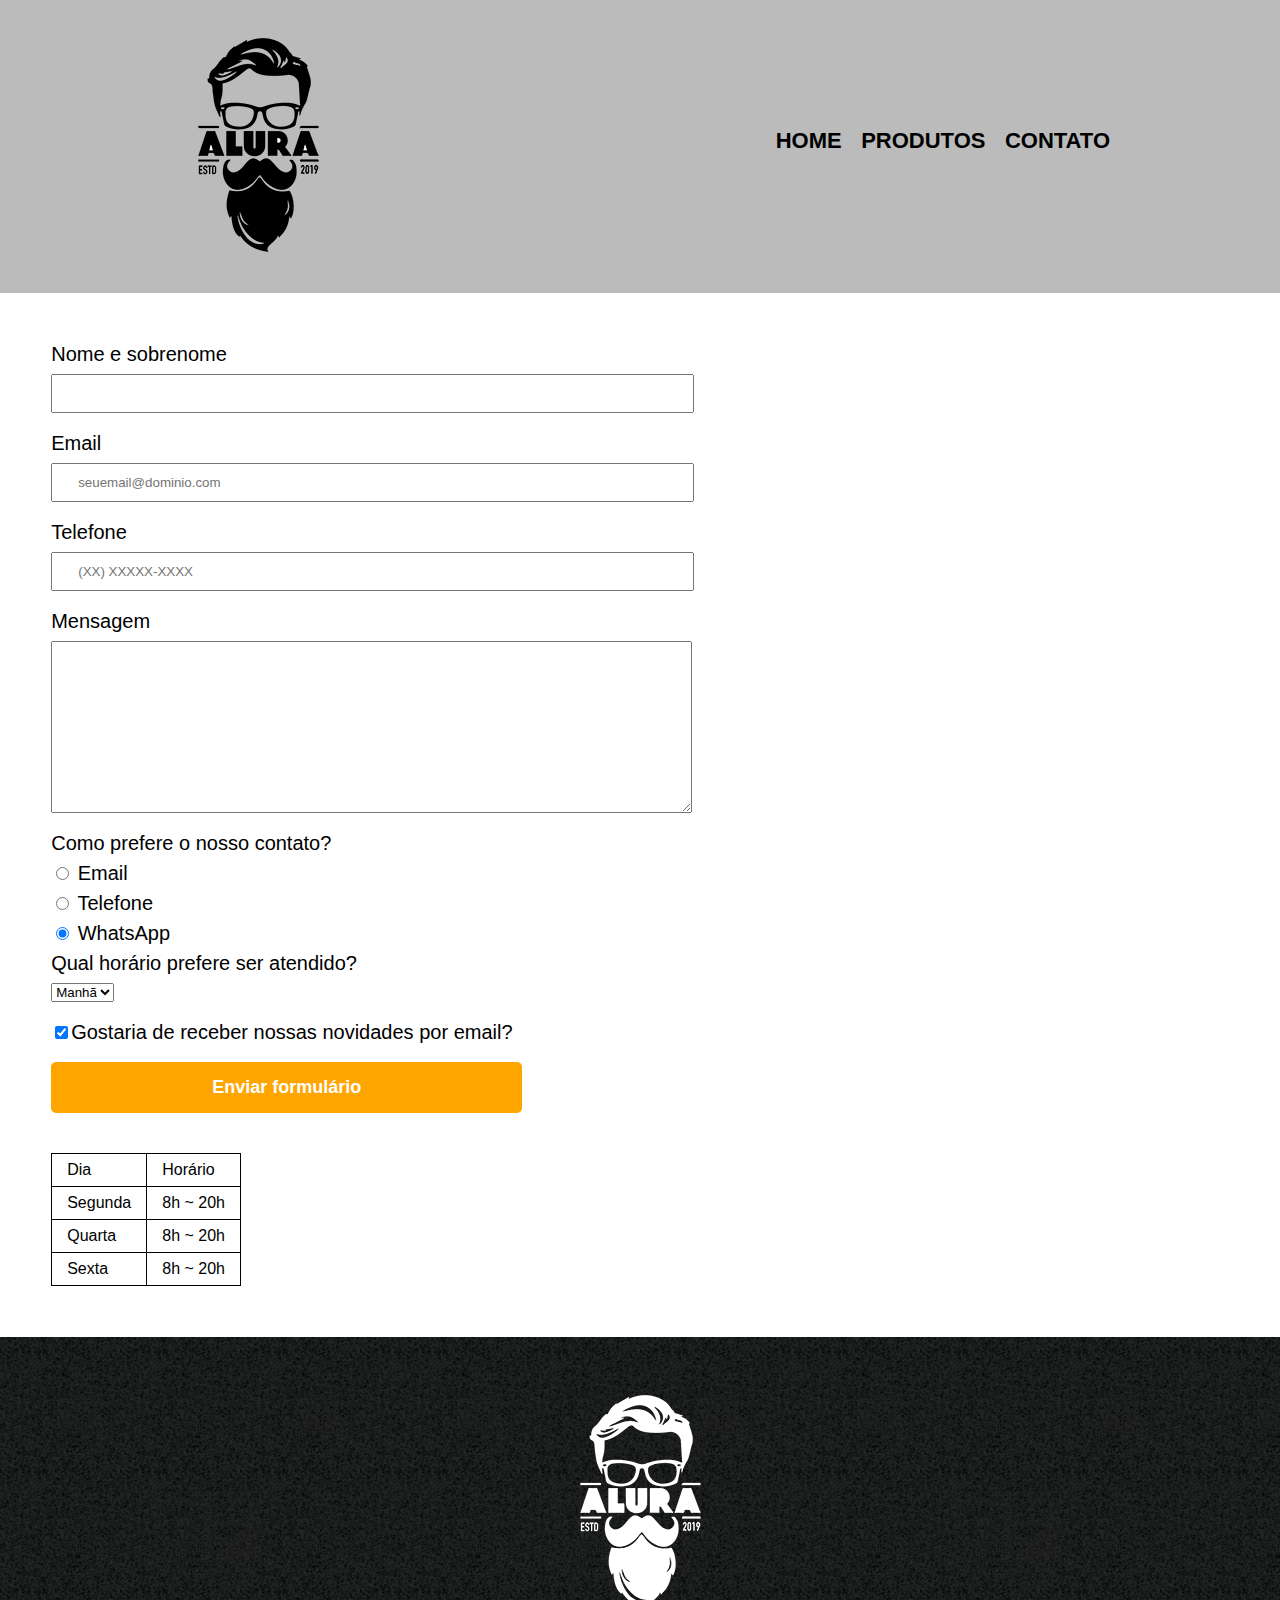
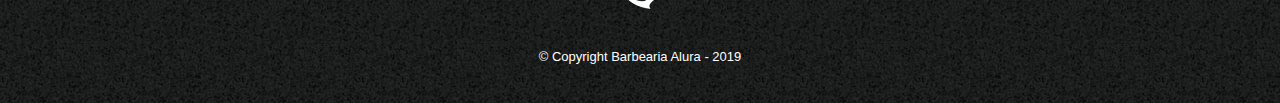
==== contato.html @ f336f62f "Barbearia Alura" ====
<!DOCTYPE html>
<html>
	<head>
		<meta charset="UTF-8">
		<title>Contato - Barbearia Alura</title>

		<link rel="stylesheet" href="reset.css">
		<link rel="stylesheet" href="style.css">
	</head>
	<body>
		<header>
			<div class="caixa">
				<h1><img src="logo.png" alt="Logo da Barbearia Alura"></h1>

				<nav>
					<ul>
						<li><a href="index.html">Home</a></li>
						<li><a href="produtos.html">Produtos</a></li>
						<li><a href="contato.html">Contato</a></li>
					</ul>
				</nav>
			</div>
		</header>

		<main class="meio">
			<form>
				<label for="nomesobrenome">Nome e sobrenome</label>
				<input type="text" id="nomesobrenome" class="input-padrao" required>

				<label for="email">Email</label>
				<input type="email" id="email" class="input-padrao" required placeholder="seuemail@dominio.com">

				<label for="telefone">Telefone</label>
				<input type="tel" id="telefone" class="input-padrao" required placeholder="(XX) XXXXX-XXXX">

				<label for="mensagem">Mensagem</label>
				<textarea cols="70" rows="10" id="mensagem" class="input-padrao" required></textarea>

				<fieldset>
					<legend>Como prefere o nosso contato?</legend>
					<label for="radio-email"><input type="radio" name="contato" value="email" id="radio-email"> Email</label>
					
					<label for="radio-telefone"><input type="radio" name="contato" value="telefone" id="radio-telefone"> Telefone</label>
					
					<label for="radio-whatsapp"><input type="radio" name="contato" value="whatsapp" id="radio-whatsapp" checked> WhatsApp</label>
				</fieldset>

				<fieldset>
					<legend>Qual horário prefere ser atendido?</legend>
					<select>
						<option>Manhã</option>
						<option>Tarde</option>
						<option>Noite</option>
					</select>
				</fieldset>

				<label class="checkbox"><input type="checkbox" checked>Gostaria de receber nossas novidades por email?</label>

				<input type="submit" value="Enviar formulário" class="enviar">
			</form>

			<table>
				<tr>
					<td>Dia</td>
					<td>Horário</td>
				</tr>
				<tr>
					<td>Segunda</td>
					<td>8h ~ 20h</td>
				</tr>
				<tr>
					<td>Quarta</td>
					<td>8h ~ 20h</td>
				</tr>
				<tr>
					<td>Sexta</td>
					<td>8h ~ 20h</td>
				</tr>
			</table>
		</main>

		<footer>
			<img src="logo-branco.png" alt="Logo da Barbearia Alura">
			<p class="copyright">&copy; Copyright Barbearia Alura - 2019</p>
		</footer>
	</body>
</html>
---- style.css ----
body {
	font-family: 'Montserrat', sans-serif;
}

.meio {
	margin: 4%;
}

header {
	background: #BBBBBB;
	padding: 20px 0;
}

.caixa {
	position: relative;
	width: 940px;
	margin: 0 auto;
}

nav {
	position: absolute;
	top: 110px;
	right: 0;
}

nav li {
	display: inline;
	margin: 0 0 0 15px;
}

nav a {
	text-transform: uppercase;
	color: #000000;
	font-weight: bold;
	font-size: 22px;
	text-decoration: none;
}

nav a:hover {
	color: #C78C19;
	text-decoration: underline;
}

.produtos {
	width: 940px;
	margin: 0 auto;
	padding: 50px 0;
}

.produtos li {
	display: inline-block;
	text-align: center;
	width: 30%;
	vertical-align: top;
	margin: 0 1.5%;
	padding: 30px 20px;
	box-sizing: border-box;
	border: 2px solid #000000;
	border-radius: 10px;
}

.produtos li:hover {
	border-color: #C78C19;
}

.produtos li:active {
	border-color: #088C19;	
}

.produtos li:hover h2 {
	font-size: 34px;
}

.produtos h2 {
	font-size: 30px;
	font-weight: bold;
}

.produto-descricao {
	font-size: 18px;
}

.produto-preco {
	font-size: 22px;
	font-weight: bold;
	margin-top: 10px;
}

footer {
	text-align: center;
	background: url("bg.jpg");
	padding: 40px 0;
}

.copyright {
	color: #FFFFFF;
	font-size: 13px;
	margin: 20px 0 0;
}


form {
	margin: 40px 0;
}

form label, form legend {
	display:block;
	font-size: 20px;
	margin: 0 0 10px;
}

.input-padrao {
	display: block;
	margin: 0 0 20px;
	padding: 10px 25px;
	width: 50%;
}

.checkbox {
	margin: 20px 0;
}

.enviar {
	width:40%;
	padding: 15px 0;
	background: orange;
	color: white;
	font-weight: bold;
	font-size: 18px;
	border: none;
	border-radius: 5px;
	transition: 1s all;
	cursor: pointer;
}

.enviar:hover {
	background: darkorange;
	transform: scale(1.2);
}

table {
	margin: 20px 0 40px;
}

thead {
	background: #555555;
	color: white;
	font-weight: bold;
}

td, th {
	border: 1px solid #000000;
	padding: 8px 15px;
}


/* css da página inicial */
.banner {
	width:100%;
}

.titulo-principal {
	text-align: center;
	font-size: 2em;
	margin: 0 0 1em;
	clear: left;
}

.principal {
	padding: 3em 0;
	background: #FEFEFE;
	width: 940px;
	margin: 0 auto;
}

.principal p {
	margin: 0 0 1em;
}

.principal strong {
	font-weight: bold;
}

.principal em {
	font-style: italic;
}

.utensilios {
	width: 120px;
	float: left;
	margin: 0 20px 20px 0;
	border-radius: 20%;
}

.mapa {
	padding: 3em 0;
	background: linear-gradient(#FEFEFE, #888888);
}

.mapa-conteudo {
	width: 940px;
	margin: 0 auto;
}

.mapa p {
	margin: 0 0 2em;
	text-align: center;
}

.beneficios {
	padding: 3em 0;
	background: #888888;
}

.conteudo-beneficios {
	width: 640px;
	margin: 0 auto;
}

.lista-beneficios {
	width: 40%;
	display: inline-block;
	vertical-align: top;
}

.itens {
	line-height: 1.5;
}

.itens:first-child {
	font-weight: bold;
}

.itens:before {
	content: "🟊";
}

.imagem-beneficios {
	width: 60%;
	opacity: 1;
	transition: 400ms;
	box-shadow: 10px 10px 10px 0 #000000;
}

.imagem-beneficios:hover {
	opacity: 0.3;
}

.video {
	width: 560px;
	margin: 2em auto;
	border-radius: 50%;
}

@media screen and (max-width: 480px) {
    .caixa, .principal, .conteudo-beneficios, .mapa-conteudo, .video {
        width: auto;
    }

    h1 {
        text-align: center;
    }
    
    nav {
        position: static;
    }

    .lista-beneficios, .imagem-beneficios {
        width: 100%;
    }
}
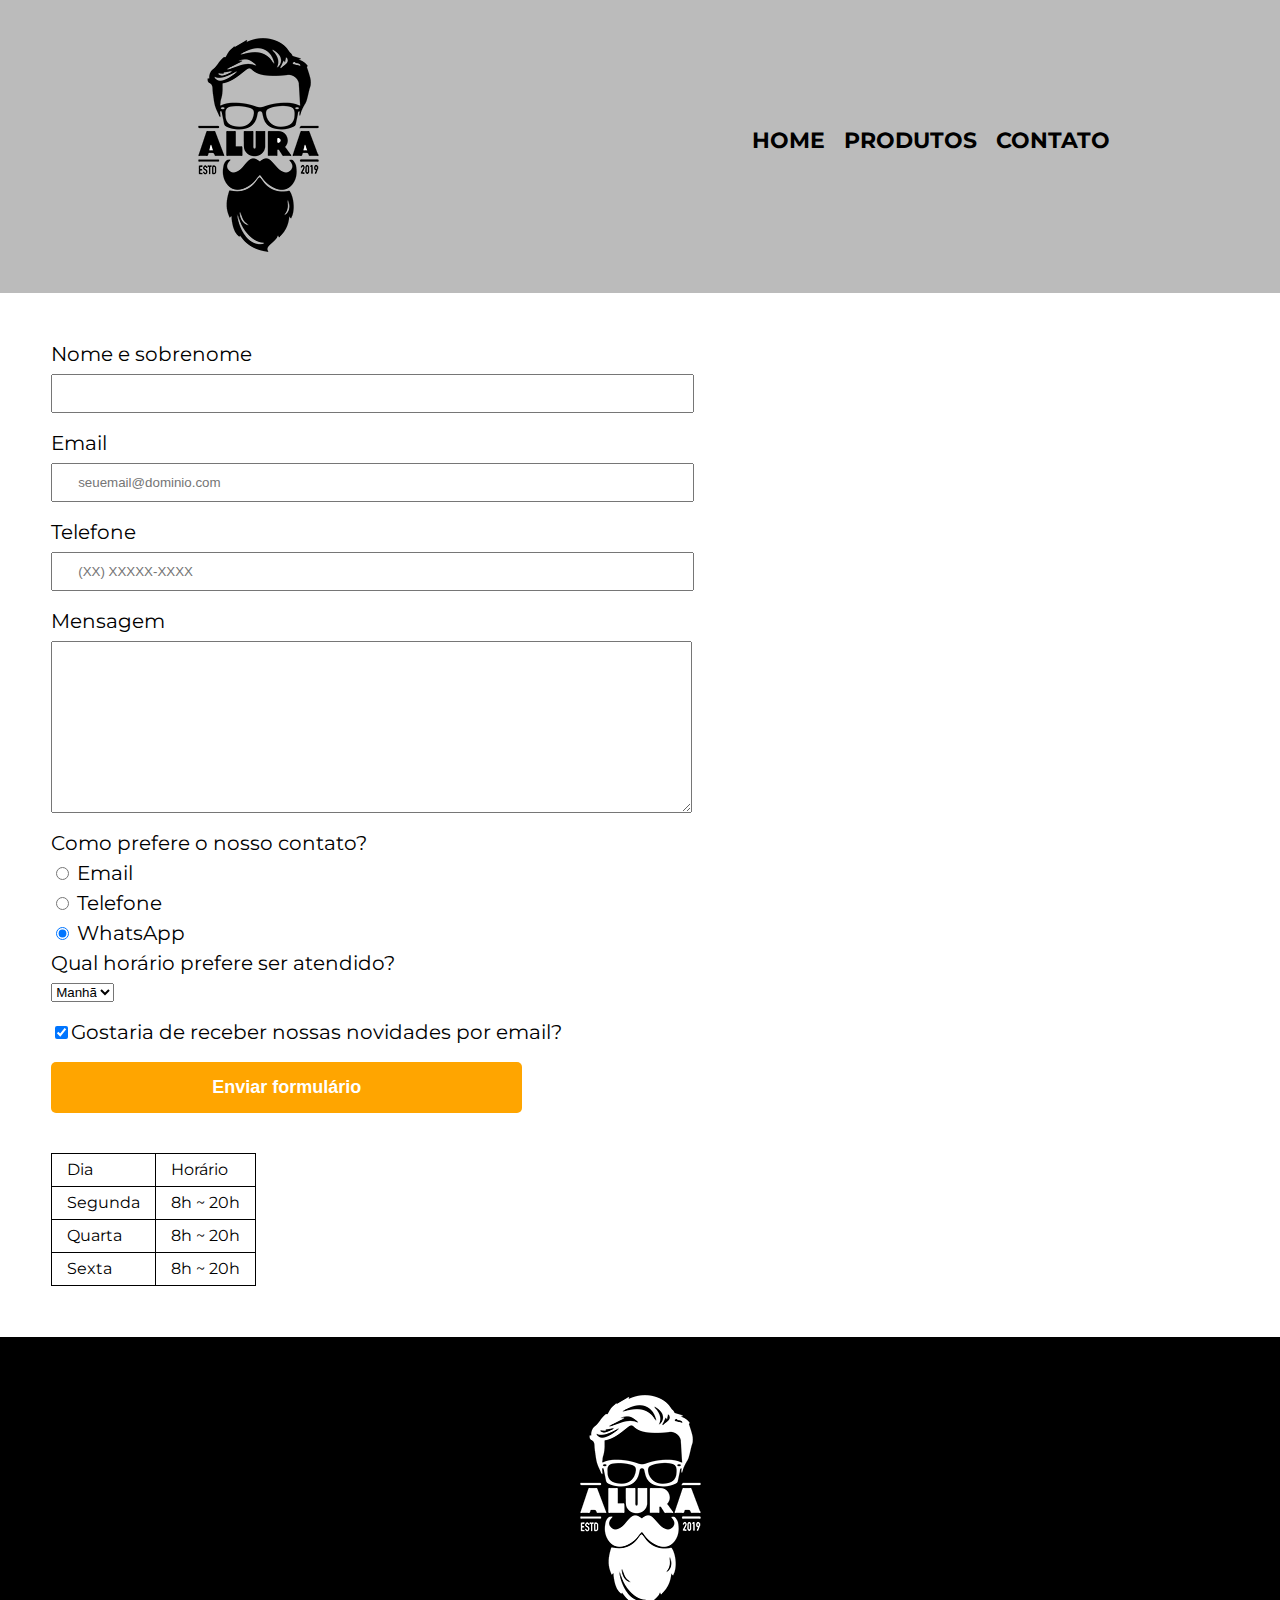
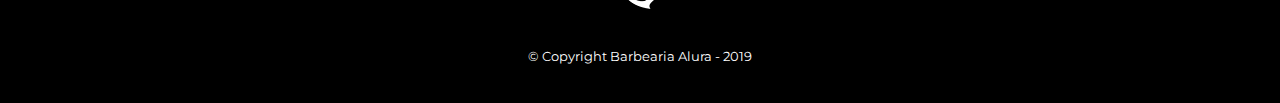
==== commit fa2eee8b: "Criando pastas para organização" ====
--- a/contato.html
+++ b/contato.html
@@ -4,13 +4,14 @@
 		<meta charset="UTF-8">
 		<title>Contato - Barbearia Alura</title>
 
-		<link rel="stylesheet" href="reset.css">
-		<link rel="stylesheet" href="style.css">
+		<link rel="stylesheet" href="css/reset.css">
+		<link rel="stylesheet" href="css/style.css">
+		<link href="https://fonts.googleapis.com/css?family=Montserrat&display=swap" rel="stylesheet">
 	</head>
 	<body>
 		<header>
 			<div class="caixa">
-				<h1><img src="logo.png" alt="Logo da Barbearia Alura"></h1>
+				<h1><img src="img/logo.png" alt="Logo da Barbearia Alura"></h1>
 
 				<nav>
 					<ul>
@@ -80,7 +81,7 @@
 		</main>
 
 		<footer>
-			<img src="logo-branco.png" alt="Logo da Barbearia Alura">
+			<img src="img/logo-branco.png" alt="Logo da Barbearia Alura">
 			<p class="copyright">&copy; Copyright Barbearia Alura - 2019</p>
 		</footer>
 	</body>
--- a/css/style.css
+++ b/css/style.css
@@ -0,0 +1,272 @@
+body {
+	font-family: 'Montserrat', sans-serif;
+}
+
+.meio {
+	margin: 4%;
+}
+
+header {
+	background: #BBBBBB;
+	padding: 20px 0;
+}
+
+.caixa {
+	position: relative;
+	width: 940px;
+	margin: 0 auto;
+}
+
+nav {
+	position: absolute;
+	top: 110px;
+	right: 0;
+}
+
+nav li {
+	display: inline;
+	margin: 0 0 0 15px;
+}
+
+nav a {
+	text-transform: uppercase;
+	color: #000000;
+	font-weight: bold;
+	font-size: 22px;
+	text-decoration: none;
+}
+
+nav a:hover {
+	color: #C78C19;
+	text-decoration: underline;
+}
+
+.produtos {
+	width: 940px;
+	margin: 0 auto;
+	padding: 50px 0;
+}
+
+.produtos li {
+	display: inline-block;
+	text-align: center;
+	width: 30%;
+	vertical-align: top;
+	margin: 0 1.5%;
+	padding: 30px 20px;
+	box-sizing: border-box;
+	border: 2px solid #000000;
+	border-radius: 10px;
+}
+
+.produtos li:hover {
+	border-color: #C78C19;
+}
+
+.produtos li:active {
+	border-color: #088C19;	
+}
+
+.produtos li:hover h2 {
+	font-size: 34px;
+}
+
+.produtos h2 {
+	font-size: 30px;
+	font-weight: bold;
+}
+
+.produto-descricao {
+	font-size: 18px;
+}
+
+.produto-preco {
+	font-size: 22px;
+	font-weight: bold;
+	margin-top: 10px;
+}
+
+footer {
+	text-align: center;
+	background: black;
+	padding: 40px 0;
+}
+
+.copyright {
+	color: #FFFFFF;
+	font-size: 13px;
+	margin: 20px 0 0;
+}
+
+
+form {
+	margin: 40px 0;
+}
+
+form label, form legend {
+	display:block;
+	font-size: 20px;
+	margin: 0 0 10px;
+}
+
+.input-padrao {
+	display: block;
+	margin: 0 0 20px;
+	padding: 10px 25px;
+	width: 50%;
+}
+
+.checkbox {
+	margin: 20px 0;
+}
+
+.enviar {
+	width:40%;
+	padding: 15px 0;
+	background: orange;
+	color: white;
+	font-weight: bold;
+	font-size: 18px;
+	border: none;
+	border-radius: 5px;
+	transition: 1s all;
+	cursor: pointer;
+}
+
+.enviar:hover {
+	background: darkorange;
+	transform: scale(1.2);
+}
+
+table {
+	margin: 20px 0 40px;
+}
+
+thead {
+	background: #555555;
+	color: white;
+	font-weight: bold;
+}
+
+td, th {
+	border: 1px solid #000000;
+	padding: 8px 15px;
+}
+
+
+/* css da página inicial */
+.banner {
+	width:100%;
+	box-shadow: 8px 1px 10px 0 black;
+}
+
+.titulo-principal {
+	text-align: center;
+	font-size: 2em;
+	margin: 0 0 1em;
+	clear: left;
+}
+
+.principal {
+	padding: 3em 0;
+	background: #FEFEFE;
+	width: 940px;
+	margin: 0 auto;
+}
+
+.principal p {
+	margin: 0 0 1em;
+}
+
+.principal strong {
+	font-weight: bold;
+}
+
+.principal em {
+	font-style: italic;
+}
+
+.utensilios {
+	width: 120px;
+	float: left;
+	margin: 0 20px 20px 0;
+	border-radius: 20%;
+}
+
+.mapa {
+	padding: 3em 0;
+	background: linear-gradient(#FEFEFE, #888888);
+}
+
+.mapa-conteudo {
+	width: 940px;
+	margin: 0 auto;
+}
+
+.mapa p {
+	margin: 0 0 2em;
+	text-align: center;
+}
+
+.beneficios {
+	padding: 3em 0;
+	background: #888888;
+}
+
+.conteudo-beneficios {
+	width: 640px;
+	margin: 0 auto;
+}
+
+.lista-beneficios {
+	width: 40%;
+	display: inline-block;
+	vertical-align: top;
+}
+
+.itens {
+	line-height: 1.5;
+}
+
+.itens:first-child {
+	font-weight: bold;
+}
+
+.itens:before {
+	content: "🟊";
+}
+
+.imagem-beneficios {
+	width: 60%;
+	opacity: 1;
+	transition: 400ms;
+	box-shadow: 10px 10px 10px 0 #000000;
+}
+
+.imagem-beneficios:hover {
+	opacity: 0.3;
+}
+
+.video {
+	width: 560px;
+	margin: 2em auto;
+	border-radius: 50%;
+}
+
+@media screen and (max-width: 480px) {
+    .caixa, .principal, .conteudo-beneficios, .mapa-conteudo, .video {
+        width: auto;
+    }
+
+    h1 {
+        text-align: center;
+    }
+    
+    nav {
+        position: static;
+    }
+
+    .lista-beneficios, .imagem-beneficios {
+        width: 100%;
+    }
+}